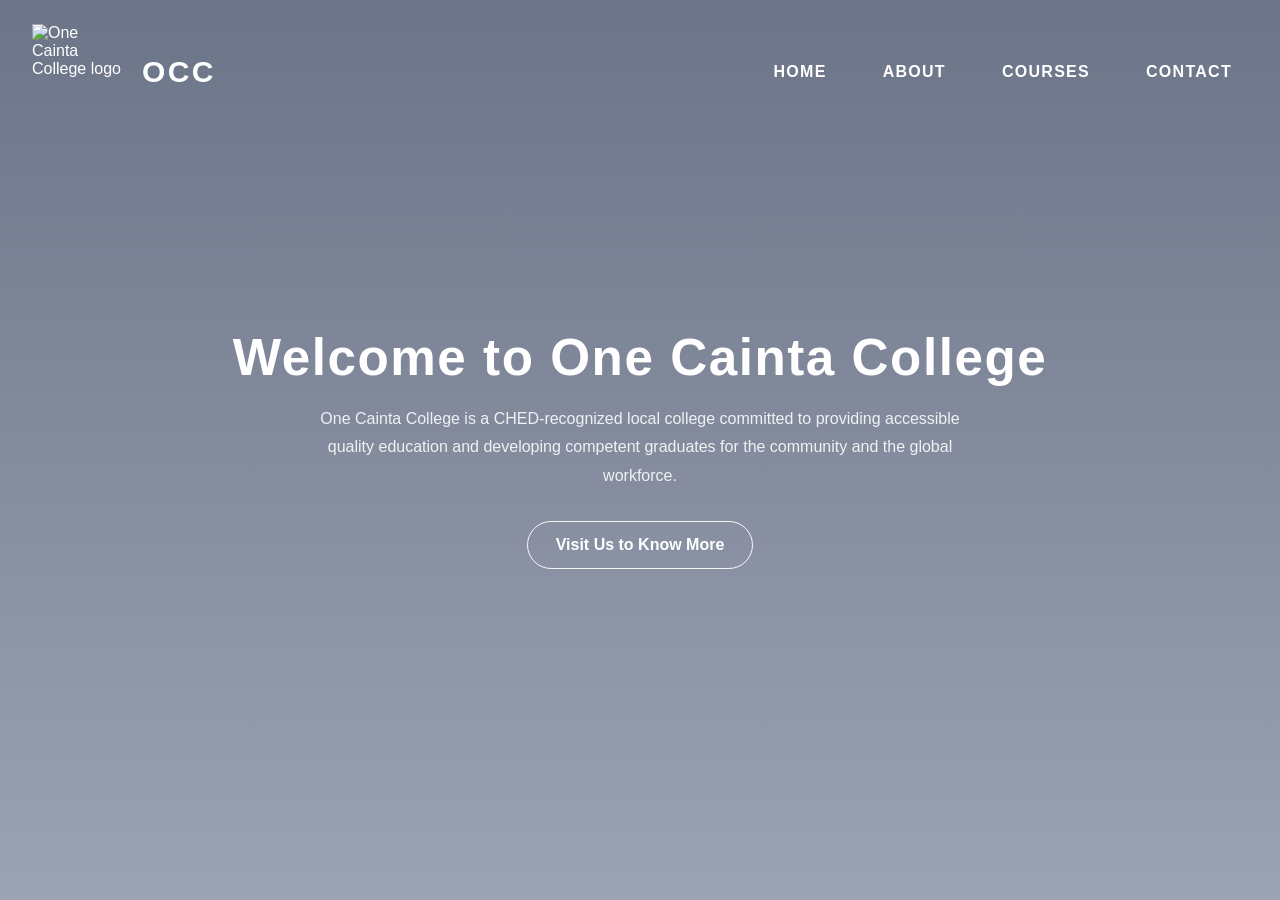
==== index.html @ 41de31f2 "Update and rename Home.html to index.html" ====
<!DOCTYPE html>
<html lang="en">
<head>
  <meta charset="UTF-8">
  <meta name="viewport" content="width=device-width, initial-scale=1.0">
  <meta name="description" content="One Cainta College is a CHED-recognized local college offering accessible quality education and community-focused graduates.">
  <title>One Cainta College</title>
  <link rel="shortcut icon" href="Logo.avif" type="image/x-icon">
  <link rel="stylesheet" href="Home.css">
</head>
<body>
<header>
  <div class="logo-title">
    <img id="Logo" src="Image/Logo.avif" alt="One Cainta College logo">
    <h1 id="OCC">OCC</h1>
  </div>

  <button class="hamburger" id="hamburger" aria-controls="nav-menu" aria-expanded="false" aria-label="Toggle navigation">
    <span></span>
    <span></span>
    <span></span>
  </button>

  <nav id="nav-menu" aria-label="Main site navigation">
    <a href="index.html">Home</a>
    <a href="about.html">About</a>
    <a href="courses.html">Courses</a>
    <a href="contact.html">Contact</a>
  </nav>
</header>

<main>
  <section id="Intro">
    <div class="hero-content">
      <h2 class="w3-animate-opacity">Welcome to One Cainta College</h2>
      <p class="w3-animate-opacity">One Cainta College is a CHED-recognized local college committed to providing accessible quality education and developing competent graduates for the community and the global workforce.</p>
      
      <a class="hero-button" href="contact.html">Visit Us to Know More</a>
    </div>
  </section>
</main>

<script src="Home.js"></script>
</body>
</html>
---- Home.css ----
body {
  margin: 0;
  font-family: Inter, Arial, sans-serif;
  background: #eef3ff;
  color: #1e1e2f;
}

* {
  box-sizing: border-box;
}

.w3-animate-opacity {
  animation: opac 0.8s linear forwards;
  opacity: 0;
}

@keyframes opac {
    from {
        opacity: 0;
    }
    to {
        opacity: 1;
    }
}

.hero-content a{
 animation: opac 0.8s linear forwards;
  opacity: 0;
}

@keyframes opac {
    from {
        opacity: 0;
    }
    to {
        opacity: 1;
    }
}

button,
a {
  font: inherit;
}
header a {
  padding: 8px 16px;
  border-radius: 8px;
}
header a:hover{
  background-color: blue;
  color: #f5a623;
}

/* HEADER */
header {
  background: transparent;
  color: white;
  padding: 24px 32px;
  display: flex;
  align-items: center;
  justify-content: flex-start;
  flex-wrap: wrap;
  position: absolute;
  left: 0;
  right: 0;
  top: 0;
  z-index: 50;
  gap: 12px;
}

.logo-title {
  display: flex;
  align-items: center;
  gap: 14px;
}

header img {
  width: 96px;
  height: 96px;
  object-fit: contain;
}

header h1 {
  margin: 0;
  font-size: 30px;
  letter-spacing: 0.08em;
}

nav {
  margin-left: auto;
  margin-right: 0;
  display: flex;
  gap: 24px;
  align-items: center;
}

nav a {
  color: white;
  text-decoration: none;
  font-weight: 700;
  text-transform: uppercase;
  letter-spacing: 0.08em;
  display: inline-block;
  padding: 8px 16px;
  border-radius: 8px;
  transition: opacity 0.25s ease, background-color 0.25s ease, color 0.25s ease;
}

nav a:hover,
nav a:focus-visible {
  opacity: 0.8;
  outline: none;
}

nav a:focus-visible {
  box-shadow: 0 0 0 3px rgba(255, 255, 255, 0.35);
}

.hamburger {
  display: none;
  flex-direction: column;
  gap: 6px;
  background: transparent;
  border: none;
  cursor: pointer;
  padding: 10px;
  z-index: 999;
}

.hamburger span {
  display: block;
  width: 28px;
  height: 3px;
  background-color: white;
  border-radius: 999px;
  transition: transform 0.3s ease, opacity 0.3s ease;
}

.hamburger.active span:nth-child(1) {
  transform: translateY(9px) rotate(45deg);
}

.hamburger.active span:nth-child(2) {
  opacity: 0;
}

.hamburger.active span:nth-child(3) {
  transform: translateY(-9px) rotate(-45deg);
}

main {
  display: block;
}

section {
  min-height: 100vh;
  background-image: url("Image/OCC-BG.avif");
  background-size: cover;
  background-position: center;
  background-repeat: no-repeat;
  display: flex;
  justify-content: center;
  align-items: center;
  text-align: center;
  color: white;
  position: relative;
  padding: 0 20px;
}

section::before {
  content: "";
  position: absolute;
  inset: 0;
  background: linear-gradient(180deg, rgba(1, 12, 38, 0.55), rgba(1, 12, 38, 0.35));
}

.hero-content {
  position: relative;
  z-index: 1;
  max-width: 860px;
  width: 100%;
  padding: 0 16px;
}

.hero-content h2 {
  margin: 0;
  font-size: clamp(2.2rem, 4vw, 4.2rem);
  line-height: 1.05;
  letter-spacing: 0.03em;
}

.hero-content p {
  margin: 20px auto 0;
  font-size: clamp(1rem, 1.1vw, 1.2rem);
  max-width: 640px;
  line-height: 1.8;
  color: rgba(255, 255, 255, 0.88);
}

.hero-button {
  display: inline-block;
  margin-top: 30px;
  padding: 14px 28px;
  border: 1px solid rgba(255, 255, 255, 0.9);
  border-radius: 999px;
  color: white;
  text-decoration: none;
  font-weight: 700;
  transition: background-color 0.3s ease, transform 0.3s ease, color 0.3s ease;
}

.hero-button:hover,
.hero-button:focus-visible {
  background-color: blue;
  color:#f5a623;
  transform: translateY(-2px);
  outline: none;
}

.hero-button:focus-visible {
  box-shadow: 0 0 0 3px rgba(255, 255, 255, 0.35);
}

@media screen and (max-width: 900px) {
  header {
    padding: 16px 18px;
  }

  nav {
    gap: 12px;
  }
}

@media screen and (max-width: 600px) {
  .hamburger {
    display: flex;
  }

  nav {
    display: none;
    flex-direction: column;
    width: 100%;
    background-color: #031170;
    position: absolute;
    top: 100%;
    left: 0;
    padding: 16px 0;
    text-align: center;
    box-shadow: 0px 6px 14px rgba(0, 0, 0, 0.18);
    z-index: 99;
  }

  nav a {
    padding: 14px 0;
    display: block;
    width: 100%;
  }

  nav.active {
    display: flex !important;
  }
}
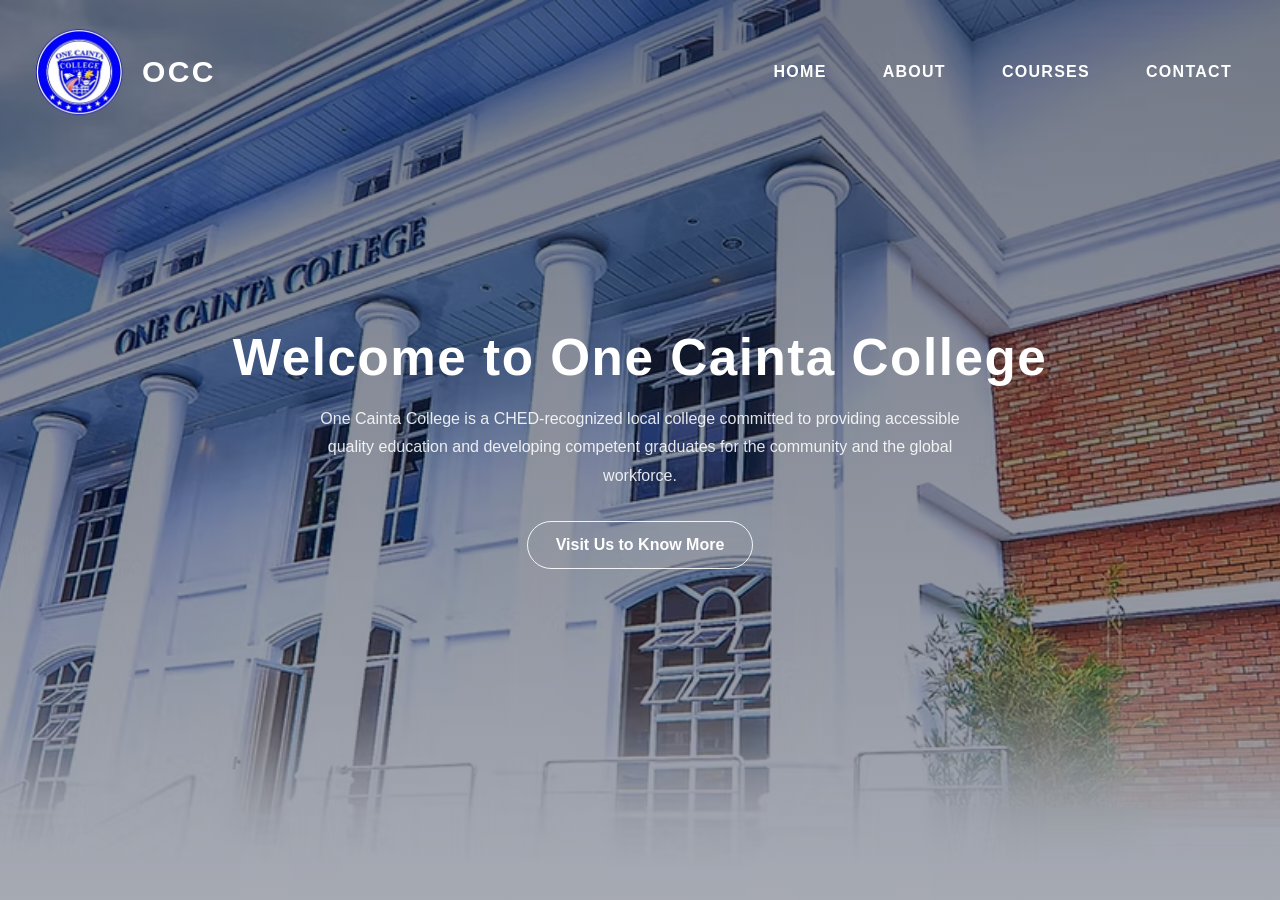
==== commit 8a85d11a: "Update index.html" ====
--- a/index.html
+++ b/index.html
@@ -5,13 +5,13 @@
   <meta name="viewport" content="width=device-width, initial-scale=1.0">
   <meta name="description" content="One Cainta College is a CHED-recognized local college offering accessible quality education and community-focused graduates.">
   <title>One Cainta College</title>
-  <link rel="shortcut icon" href="Logo.avif" type="image/x-icon">
+  <link rel="shortcuticon" href="Logo.avif" type="image/x-icon">
   <link rel="stylesheet" href="Home.css">
 </head>
 <body>
 <header>
   <div class="logo-title">
-    <img id="Logo" src="Image/Logo.avif" alt="One Cainta College logo">
+    <img id="Logo" src="Logo.avif" alt="One Cainta College logo">
     <h1 id="OCC">OCC</h1>
   </div>
 
--- a/Home.css
+++ b/Home.css
@@ -153,7 +153,7 @@
 
 section {
   min-height: 100vh;
-  background-image: url("Image/OCC-BG.avif");
+  background-image: url("OCC-BG.avif");
   background-size: cover;
   background-position: center;
   background-repeat: no-repeat;
